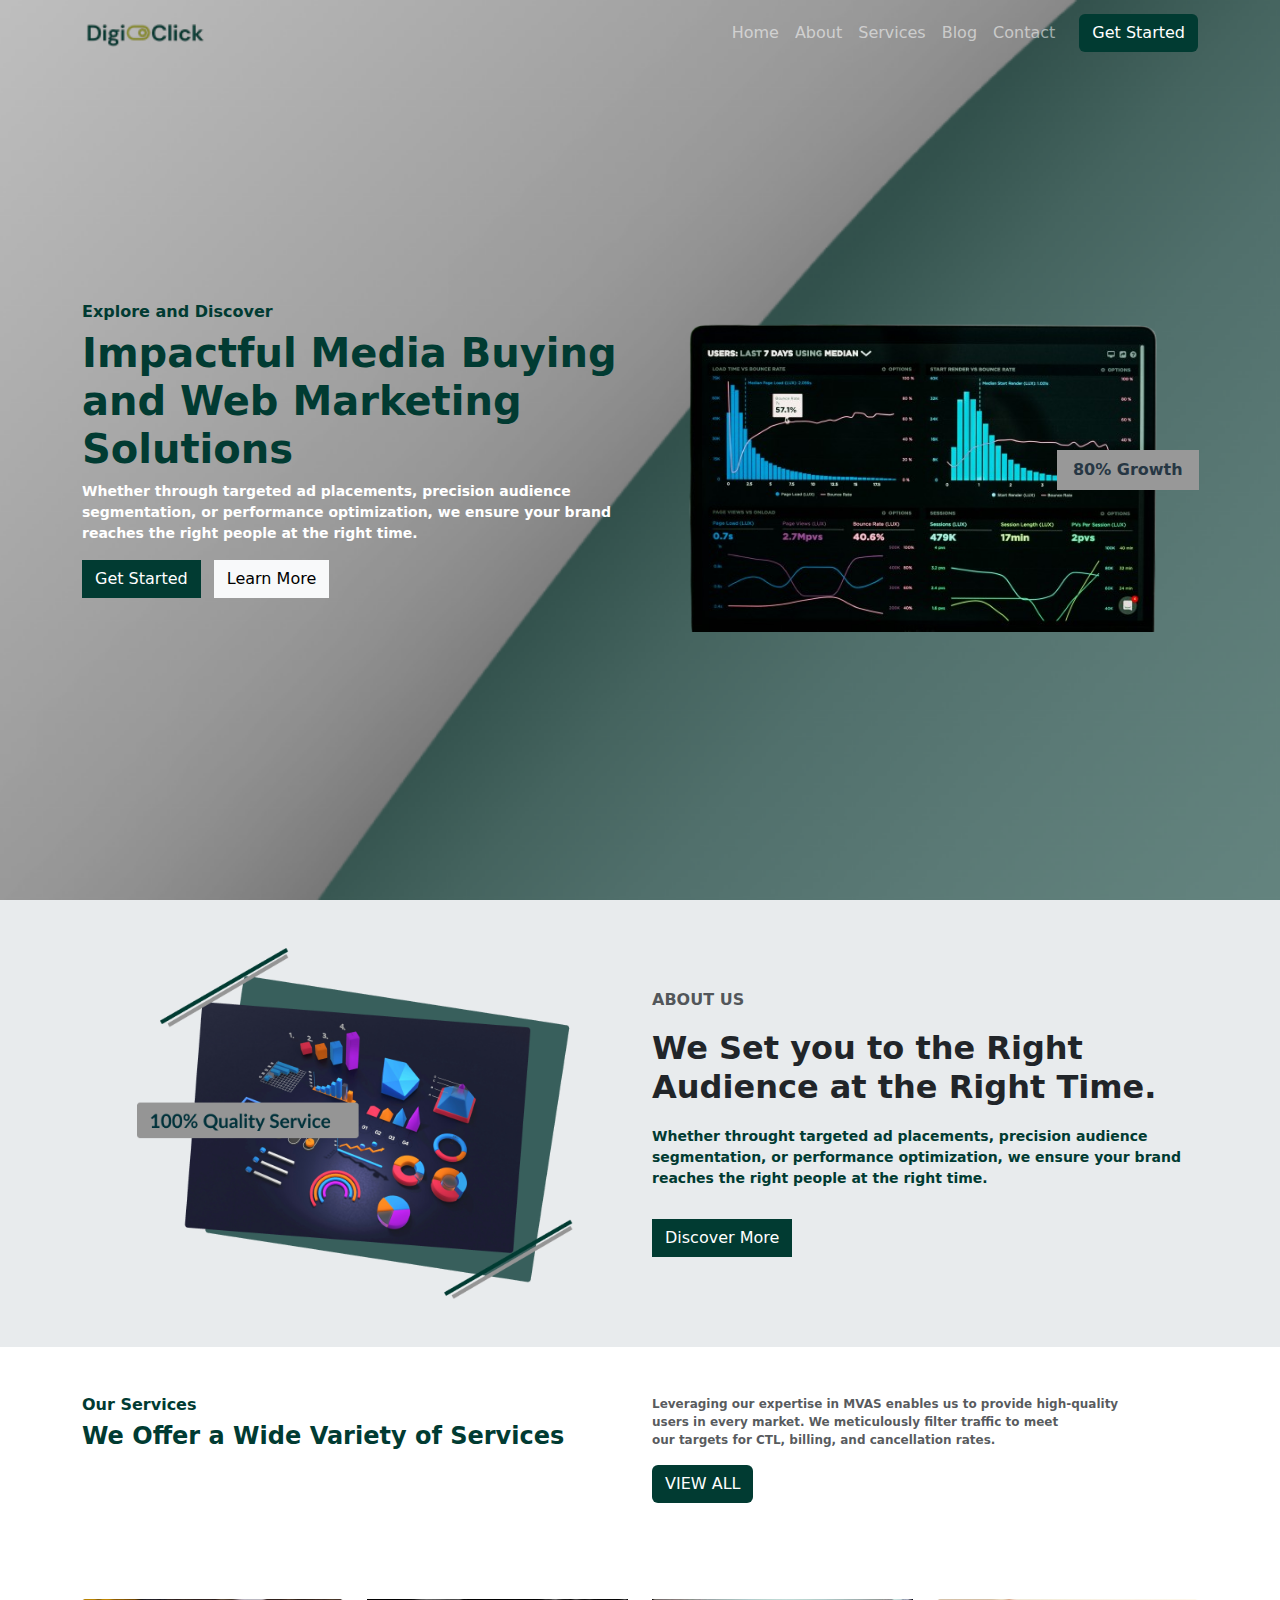
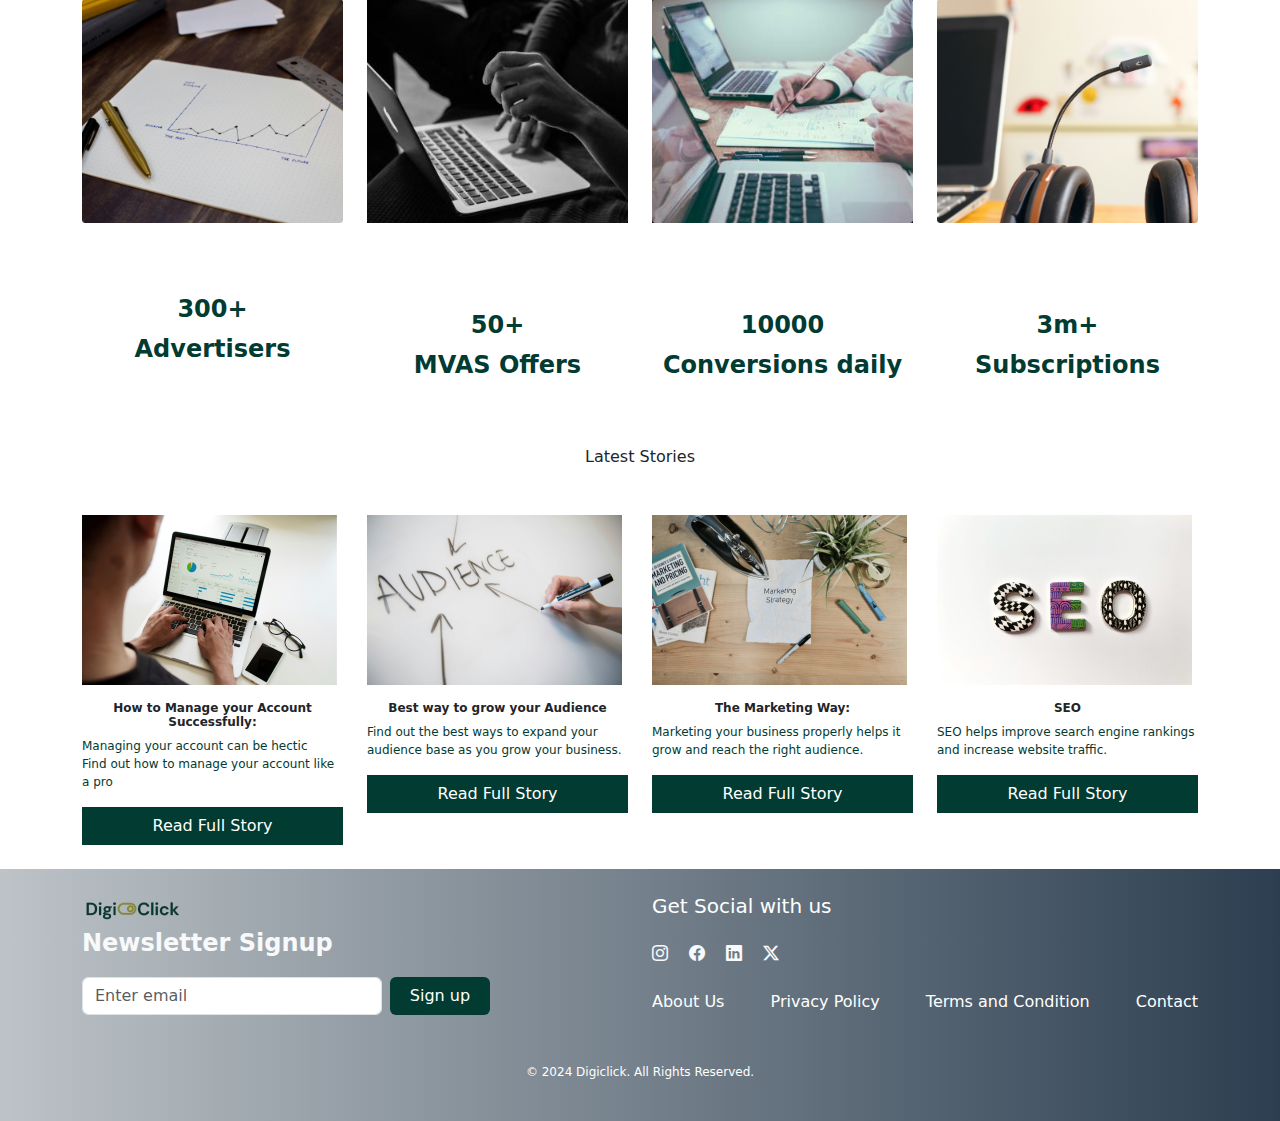
==== index.html @ 86dac4b6 "first commit" ====
<!DOCTYPE html>
<html lang="en">

<head>
    <meta charset="UTF-8">
    <meta name="viewport" content="width=device-width, initial-scale=1.0">
    <link rel="stylesheet" href="https://cdn.jsdelivr.net/npm/bootstrap-icons@1.11.3/font/bootstrap-icons.min.css">
    <link href="https://cdn.jsdelivr.net/npm/bootstrap@5.3.3/dist/css/bootstrap.min.css" rel="stylesheet"
        integrity="sha384-QWTKZyjpPEjISv5WaRU9OFeRpok6YctnYmDr5pNlyT2bRjXh0JMhjY6hW+ALEwIH" crossorigin="anonymous">
    <link rel="stylesheet" href="style.css">
    <title>Digi Click</title>
</head>

<body>

    <!-- NAVBAR -->
    <nav class="navbar navbar-expand-lg navbar-dark" id="navbar">
        <div class="container">
            <a href="" class="navbar-brand">
                <img src="./images/logo.png" alt="logo" height="40">
            </a>
            <button class="navbar-toggler" type="button" data-bs-toggle="collapse" data-bs-target="#navbarNav"
                aria-controls="navbarNav" aria-expanded="false" aria-label="Toggle navigation">
                <span class="navbar-toggler-icon"></span>
            </button>
            <div class="collapse navbar-collapse" id="navbarNav">
                <ul class="navbar-nav ms-auto">
                    <li class="nav-item"><a href="#" class="nav-link">Home</a></li>
                    <li class="nav-item"><a href="#" class="nav-link">About</a></li>
                    <li class="nav-item"><a href="#" class="nav-link">Services</a></li>
                    <li class="nav-item"><a href="#" class="nav-link">Blog</a></li>
                    <li class="nav-item"><a href="#" class="nav-link">Contact</a></li>
                </ul>
                <a href="#" class="btn  ms-lg-3" id="btn-green">Get Started</a>
            </div>
        </div>
    </nav>

    <!-- Hero Section -->
    <header class="hero-section d-flex align-items-center">
        <div class="container text-white">
            <div class="row align-items-center">
                <div class="col-md-6">
                    <h2>Explore and Discover</h2>
                    <h1>Impactful Media Buying and Web Marketing Solutions</h1>
                    <p class="hero-paragraph">Whether through targeted ad placements, precision audience segmentation, or performance
                        optimization, we ensure your brand reaches the right people at the right time.
                    </p>
                    <div class="mt-3">
                        <a href="#" class="btn me-2" id="btn-green">Get Started</a>
                        <a href="#" class="btn btn-light">Learn More</a>
                    </div>
                </div>
                <div class="col-md-6 position-relative">
                    <img src="./images/dashboard.png" alt="Dashboard Image" class="img-fluid">
                    <div class="growth-tag">80% Growth</div>
                </div>
            </div>
        </div>
    </header>

    <section class="quality-section py-5">
        <div class="container">
            <div class="row align-items-center">
                <div class="col-md-6 position-relative text-center">
                    <img src="./images/quality.png" alt="Quality Service Image" class="img-fluid quality-image">
                </div>
                <div class="col-md-6">
                    <h5 class="text-uppercase fw-bold text-muted" id="about-us">ABOUT US</h5>
                    <h2 class="fw-bold" id="about-header">We Set you to the Right Audience at the Right Time.</h2>
                    <p id="about-content">Whether throught targeted ad placements, precision audience segmentation, or performance
                        optimization, we ensure your brand reaches the right people at the right time.
                    </p>
                    <a href="#" class="btn" id="btn-green">Discover More</a>
                </div>
            </div>
        </div>
    </section>

    <section class="container  my-5"  id="service-container">
        <div class="row my-5">
            <div class="col-md-6">
                <h2 class="text-muted" id="services-color">Our Services</h2>
                <h1 class="display-5 fw-bold" id="services-color-h1">We Offer a Wide Variety of Services</h1>
            </div>
            <div class="col-md-6">
                <p class="text-muted" id="font-reduce">
                    Leveraging our expertise in MVAS enables us to provide high-quality<br>users
                    in every market. We meticulously filter traffic to meet<br>our targets for CTL,
                    billing, and cancellation rates.
                </p>
                <button class="btn mb-5" id="btn-green">VIEW ALL</button>
            </div>
        </div>
        
        

        <!-- Services Grid -->
         <div class="row text-center text-container">
            <div class="col-md-3 mb-4">
                <div class="service-card">
                    <img src="./images/mvas.png" alt="MVAS" class="img-fluid service-image">
                    <div class="overlay">
                        <div class="overlay-text">
                            <h4 class="mt-3">MVAS</h4>
                        </div>
                    </div>
                </div>
            </div>
            <div class="col-md-3 mb-4">
                <div class="service-card">
                    <img src="./images/media-buying.jpg" alt="Media Buying" class="img-fluid service-image">
                    <div class="overlay">
                        <div class="overlay-text">
                            <h4 class="mt-3">Media Buying</h4>
                        </div>
                    </div>
                </div>
            </div>
            <div class="col-md-3 mb-4">
                <div class="service-card">
                    <img src="./images/mobile advertising.jpg" alt="Mobile Advertising" class="img-fluid service-image">
                    <div class="overlay">
                        <div class="overlay-text">
                            <h4 class="mt-3">Mobile Advertising</h4>
                        </div>
                    </div>
                </div>
            </div>
            <div class="col-md-3 mb-4">
                <div class="service-card">
                    <img src="./images/telemarketing.png" alt="telemarketing" class="img-fluid service-image" id="image-opacity">
                    <div class="overlay">
                        <div class="overlay-text">
                            <h4 class="mt-3">Marketing</h4>
                        </div>
                    </div>
                </div>
            </div>
         </div>

         <!-- Statistics -->
          <div class="row text-center my-5" id="statistics">
            <div class="col-md-3 mb-3">
                <h2>300+</h2>
                <p>Advertisers</p>
            </div>
            <div class="col-md-3 mt-3">
                <h2>50+</h2>
                <p>MVAS Offers</p>
            </div>
            <div class="col-md-3 mt-3">
                <h2>10000</h2>
                <p>Conversions daily</p>
            </div>
            <div class="col-md-3 mt-3">
                <h2>3m+</h2>
                <p>Subscriptions</p>
            </div>
          </div>
    </section>

    <!-- Latest Stories Section -->
     <section class="container">
        <h3 class="text-center my-5" id="latest-stories">Latest Stories</h3>
        <div class="row">
            <div class="col-md-3 mb-4" id="story-container">
                <img src="./images/human-with-pc.png" alt="Story 1 Image" class="img-fluid story-image">
                <h5 class="mt-3 text-center" id="story-title">How to Manage your Account Successfully:</h5>
                <p id="story-subtitle">
                    Managing your account can be hectic<br>Find out how to manage your account like a pro
                </p>
                <a href="#" class="btn btn-expand" id="btn-green">Read Full Story</a>
            </div>
            <div class="col-md-3 mb-4">
                <img src="./images/audience.png" alt="Story 1 Image" class="img-fluid story-image">
                <h5 class="mt-3 text-center" id="story-title">Best way to grow your Audience</h5>
                <p id="story-subtitle">
                    Find out the best ways to expand your audience base as you
                    grow your business.
                </p>
                <a href="#" class="btn btn-expand" id="btn-green">Read Full Story</a>
            </div>
            <div class="col-md-3 mb-4">
                <img src="./images/pen-paper.png" alt="Story 1 Image" class="img-fluid story-image">
                <h5 class="mt-3 text-center" id="story-title">The Marketing Way:</h5>
                <p id="story-subtitle">
                    Marketing your business properly helps it grow and reach the right
                    audience.
                </p>
                <a href="#" class="btn btn-expand" id="btn-green">Read Full Story</a>
            </div>
            <div class="col-md-3 mb-4">
                <img src="./images/seo.png" alt="Story 1 Image" class="img-fluid story-image">
                <h5 class="mt-3 text-center" id="story-title">SEO</h5>
                <p id="story-subtitle">
                    SEO helps improve search engine rankings and increase website
                    traffic.
                </p>
                <a href="#" class="btn btn-expand" id="btn-green">Read Full Story</a>
            </div>
        </div>
     </section>

     <footer class="footer py-4">
        <div class="container">
            <div class="row justify-content-between align-items-center">
                <!-- Left Section -->
                 <div class="col-md-6 text-md-start text-center nb-3 mb-md-0">
                    <img src="./images/logo.png" alt="logo">
                    <p class="text-light">Newsletter Signup</p>
                    <form class="d-flex">
                        <input type="email" class="form-control me-2" placeholder="Enter email">
                        <button type="submit" class="btn btn-increase" id="btn-green">Sign up</button>
                    </form>
                 </div>

                 <!-- Right section -->
                  <div class="col-md-6  mb-3 mb-md-0">
                    <h5 class="social-text mb-4">Get Social with us</h5>
                    <div>
                        <a href="#" class="text-light me-3"><i class="bi bi-instagram"></i></a>
                        <a href="#" class="text-light me-3"><i class="bi bi-facebook"></i></a>
                        <a href="#" class="text-light me-3"><i class="bi bi-linkedin"></i></a>
                        <a href="#" class="text-light me-3"><i class="bi bi-twitter-x"></i></a>
                    </div>

                    <ul class=" nav justify-content-between mt-4">
                        <!-- <a href="#" class="footer-link">About Us</a> -->
                        <li class="nav-item"><a href="#" class="footer-link ">About Us</a></li>
                        <li class="nav-item"><a href="#" class="footer-link">Privacy Policy</a></li>
                        <li class="nav-item"><a href="#" class="footer-link">Terms and Condition</a></li>
                        <li class="nav-item"><a href="#" class="footer-link">Contact</a></li>

                        <!-- <a href="#" class="footer-link">Privacy Policy</a>
                        <a href="#" class="footer-link">Terms and condition</a>
                        <a href="#" class="footer-link">Contact</a> -->
                    </ul>
                  </div>
            </div>
        </div>
        <p class="text-center d-flex justify-content-center mt-5" id="copyright">© 2024 Digiclick. All Rights Reserved.</p>
     </footer>

    <script src="https://cdn.jsdelivr.net/npm/bootstrap@5.3.3/dist/js/bootstrap.bundle.min.js"
        integrity="sha384-YvpcrYf0tY3lHB60NNkmXc5s9fDVZLESaAA55NDzOxhy9GkcIdslK1eN7N6jIeHz"
        crossorigin="anonymous"></script>

    <script src="main.js"></script>
</body>

</html>
---- style.css ----
/* Navigation styles */
.navbar{
    background-color: none !important;
    position: absolute;
    width: 100%;
    top: 0;
    z-index: 10;
    color: white !important;
}
.bg-dark-expanded{
    background-color: rgba(0, 0, 0, 0.9);
}
/* Hero Section Style */
.hero-section{
    background-image: url(./images/hero-bg-img.png);
    background-size: cover;
    background-repeat: no-repeat;
    height: 100vh;
    display: flex;
    align-items: center;
    padding: 3rem 0;
    color: white;
    position: relative;
    z-index: 1;
}
.hero-section::before{
    content: '';
    position: absolute;
    top: 0;
    height: 0;
    bottom: 0;
    background-color: linear-gradient(135deg, rgba(30, 61, 52, 0.7), rgba(39, 55, 68, 0.7));
}
.hero-section .container{
    position: relative;
    z-index: 2;
}
.hero-section h1{
    font-family: system-ui, -apple-system, BlinkMacSystemFont, 'Segoe UI', Roboto, Oxygen, Ubuntu, Cantarell, 'Open Sans', 'Helvetica Neue', sans-serif;
    font-size: 2.5rem;
    font-weight: bolder;
    color: #013B32;
}
.hero-section h2{
    font-family: system-ui, -apple-system, BlinkMacSystemFont, 'Segoe UI', Roboto, Oxygen, Ubuntu, Cantarell, 'Open Sans', 'Helvetica Neue', sans-serif;
    color: #013B32;
    font-size: 1rem;
    font-weight: bold;
}
.hero-section p{
    font-size: 14px;
    line-height: 1.5;
    font-weight: 700;
}
.hero-paragraph{
    color: white;
}
.growth-tag{
    position: absolute;
    top: 50%;
    right: 2%;
    background-color: #989898;
    color: #273744;
    padding: 0.5rem 1rem;
    font-size: 1rem;
    font-weight: bold;
    /* border-radius: 5px; */
}

#btn-green{
    background-color: #013B32;
    color: white;
}

/* Quality/About us Section */
.quality-section{
    background-color: #E8EBED;
}
.quality-image{
    max-width: 80%;
}
#about-us{
    margin-bottom: 20px ;
    color: #013B32;
    font-size: 16px;
    font-weight: 700px;
}
#about-header{
    margin-bottom: 20px !important;
    font-weight: bolder;

}
#about-content{
    margin-bottom: 30px;
    font-size: 14px;
}
.container .row a{
    /* width: 100% !important; */
    border-radius: 0 !important;
}
#service-container .row .col-md-6 #services-color{
    color: #013B32 !important;
    font-size: 16px;
    font-weight: bold;
}
#service-container .row .col-md-6 #services-color-h1{
    font-size: 24px;
    font-weight: bolder;
    color: #013B32;
}

#font-reduce{
    font-size: 12px;
    font-weight: bold;
}
.service-card{
    position: relative;
    overflow: hidden;
}
.service-image{
    width: 100%;
}
.overlay{
    position: absolute;
    top: 0;
    left: 0;
    width: 100%;
    height: 100%;
    background-color: rgba(0, 0, 0, 0.5);
    display: flex;
    justify-content: center;
    align-items: center;
    opacity: 0;
    transition: opacity 0.3s ease;
}
.overlay-text{
    color: white;
    font-size: 1.25rem;
    font-weight: bold;
}
.service-card:hover .overlay{
    opacity: 1;
}
#statistics .col-md-3 h2,p{
    font-weight: bold;
    color: #013B32;
    font-size: 1.5rem;
}
#latest-stories{
    font-size: 16px;
}
#story-title{
    font-size: 12px;
    font-weight: bold;
}
#story-subtitle{
    font-size: 12px;
    font-weight: normal;
}
.btn-expand{
    width: 100%;
}

footer{
    background: linear-gradient(90deg, #bdc3c7, #2c3e50);

}
input{
    width: 300px !important;
}
.btn-increase{
    width: 100px;
    background-color: #013B32;
}
.social-text{
    color: white;
}
.footer-link{
    color: white !important;
    text-decoration: none;
    padding: 0 10px;
}
.footer-link:nth-child(1){
    padding: 0;
}

footer #copyright{
    font-size: 12px;
    font-weight: normal;
    color: white;
}



@media (max-width: 768px){
    .hero-section{
        padding: 2rem 1rem;
    }
    .hero-section h1{
        font-size: 2rem;
    }
    .growth-tag{
        font-size: 0.9rem;
    }
    .story-image{
        width: 100%;
    }
    .story-container{
        margin: 20px;
    }
    .links{
        margin: 0;
        padding: 0;
    }
}
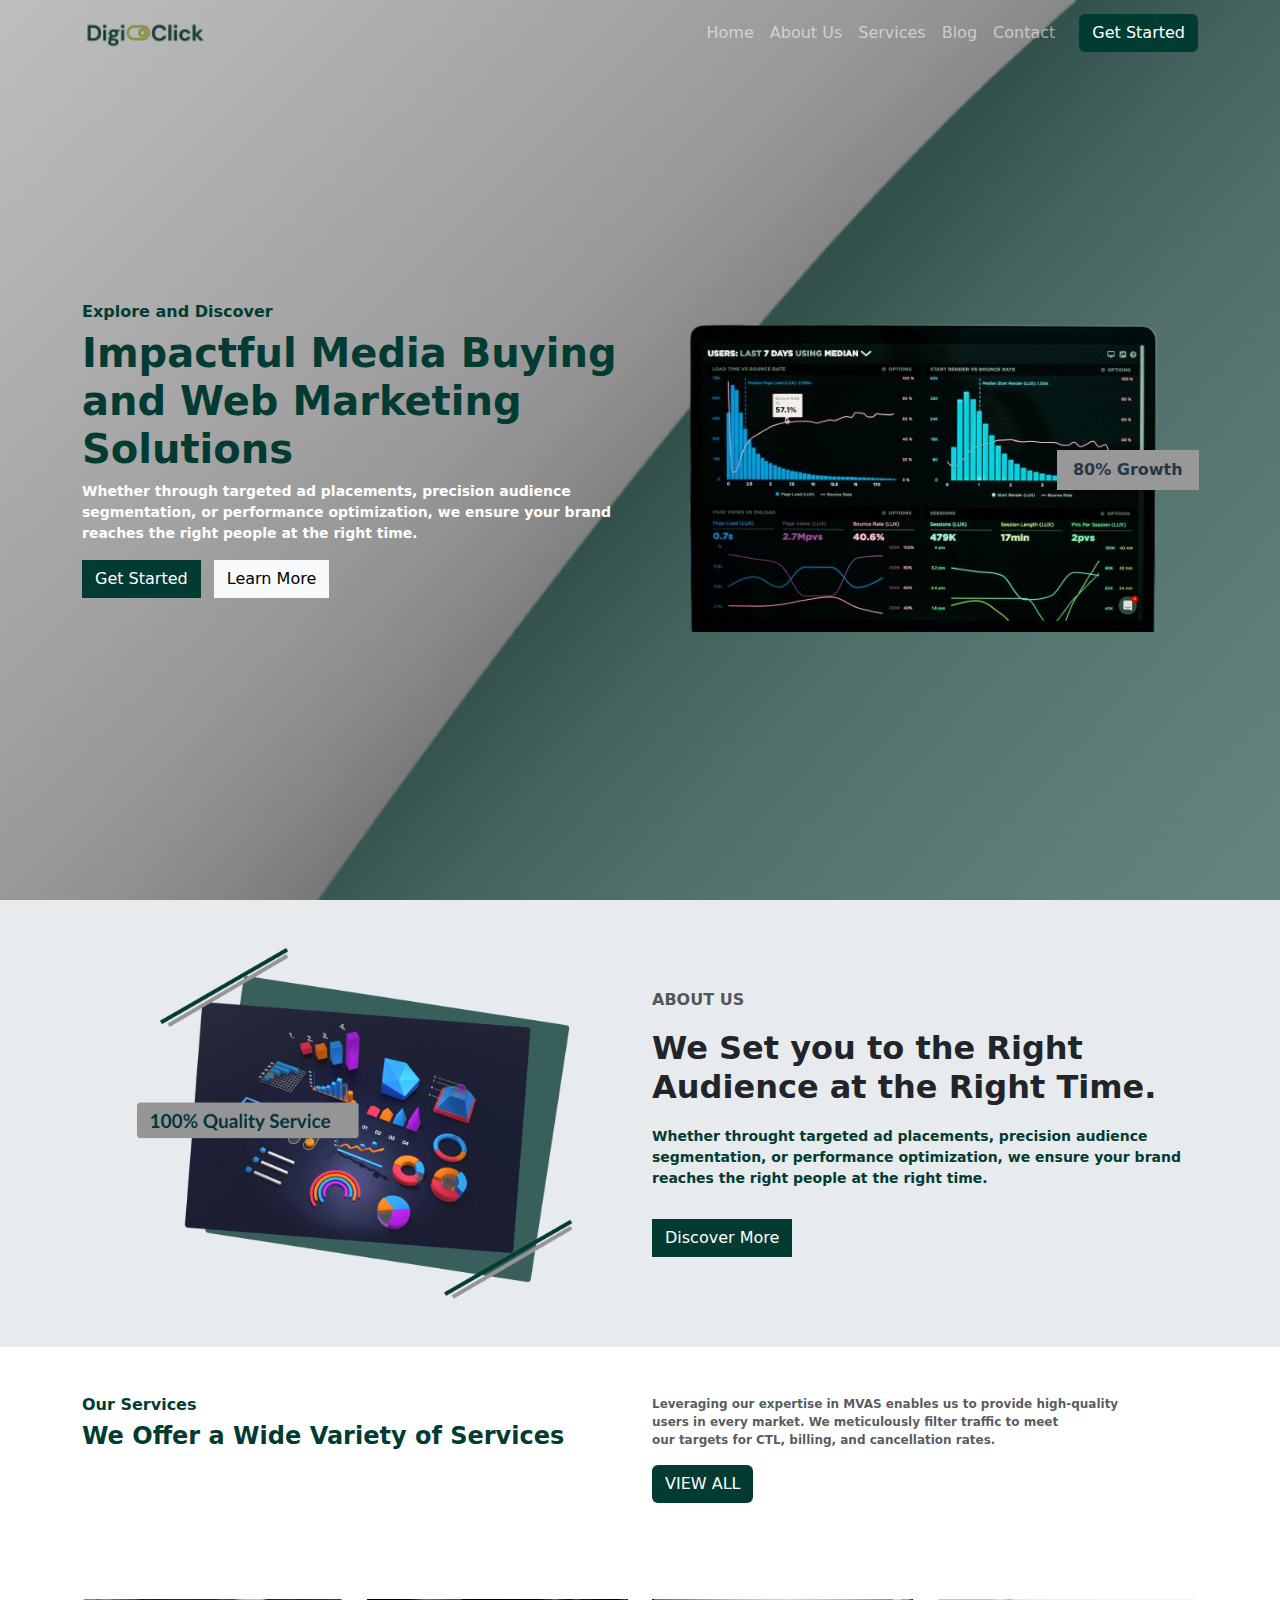
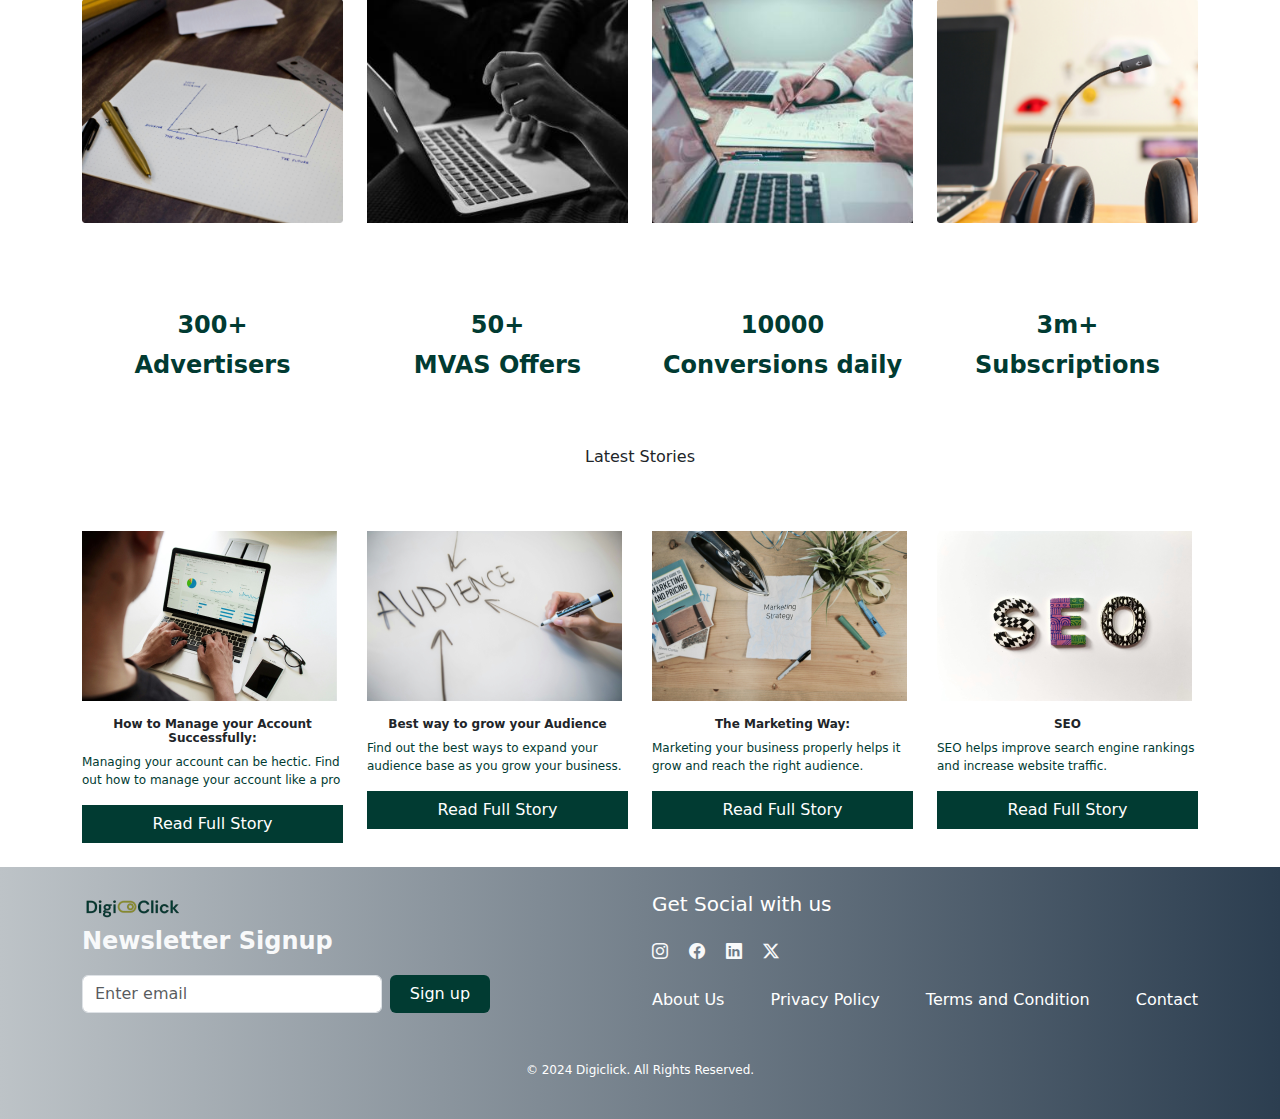
==== commit 93b968b7: "Added new files" ====
--- a/index.html
+++ b/index.html
@@ -25,11 +25,11 @@
             </button>
             <div class="collapse navbar-collapse" id="navbarNav">
                 <ul class="navbar-nav ms-auto">
-                    <li class="nav-item"><a href="#" class="nav-link">Home</a></li>
-                    <li class="nav-item"><a href="#" class="nav-link">About</a></li>
-                    <li class="nav-item"><a href="#" class="nav-link">Services</a></li>
-                    <li class="nav-item"><a href="#" class="nav-link">Blog</a></li>
-                    <li class="nav-item"><a href="#" class="nav-link">Contact</a></li>
+                    <li class="nav-item"><a href="index.html" class="nav-link">Home</a></li>
+                    <li class="nav-item"><a href="./pages/about-us.html" class="nav-link">About Us</a></li>
+                    <li class="nav-item"><a href="./pages/services.html" class="nav-link">Services</a></li>
+                    <li class="nav-item"><a href="./pages/blog.html" class="nav-link">Blog</a></li>
+                    <li class="nav-item"><a href="./pages/contact.html" class="nav-link">Contact</a></li>
                 </ul>
                 <a href="#" class="btn  ms-lg-3" id="btn-green">Get Started</a>
             </div>
@@ -89,7 +89,7 @@
                     in every market. We meticulously filter traffic to meet<br>our targets for CTL,
                     billing, and cancellation rates.
                 </p>
-                <button class="btn mb-5" id="btn-green">VIEW ALL</button>
+                <button class="btn mb-5" id="btn-green" onclick="window.location.href='./pages/services.html'">VIEW ALL</button>
             </div>
         </div>
         
@@ -141,7 +141,7 @@
 
          <!-- Statistics -->
           <div class="row text-center my-5" id="statistics">
-            <div class="col-md-3 mb-3">
+            <div class="col-md-3 mt-3">
                 <h2>300+</h2>
                 <p>Advertisers</p>
             </div>
@@ -164,45 +164,45 @@
      <section class="container">
         <h3 class="text-center my-5" id="latest-stories">Latest Stories</h3>
         <div class="row">
-            <div class="col-md-3 mb-4" id="story-container">
+            <div class="col-md-3 mt-3" id="story-container">
                 <img src="./images/human-with-pc.png" alt="Story 1 Image" class="img-fluid story-image">
                 <h5 class="mt-3 text-center" id="story-title">How to Manage your Account Successfully:</h5>
                 <p id="story-subtitle">
-                    Managing your account can be hectic<br>Find out how to manage your account like a pro
-                </p>
-                <a href="#" class="btn btn-expand" id="btn-green">Read Full Story</a>
-            </div>
-            <div class="col-md-3 mb-4">
+                    Managing your account can be hectic. Find out how to manage your account like a pro
+                </p>
+                <a href="./pages/blog-on-click.html" class="btn btn-expand" id="btn-green">Read Full Story</a>
+            </div>
+            <div class="col-md-3 mt-3">
                 <img src="./images/audience.png" alt="Story 1 Image" class="img-fluid story-image">
                 <h5 class="mt-3 text-center" id="story-title">Best way to grow your Audience</h5>
                 <p id="story-subtitle">
                     Find out the best ways to expand your audience base as you
                     grow your business.
                 </p>
-                <a href="#" class="btn btn-expand" id="btn-green">Read Full Story</a>
-            </div>
-            <div class="col-md-3 mb-4">
+                <a href="./pages/blog-on-click.html" class="btn btn-expand" id="btn-green">Read Full Story</a>
+            </div>
+            <div class="col-md-3 mt-3">
                 <img src="./images/pen-paper.png" alt="Story 1 Image" class="img-fluid story-image">
                 <h5 class="mt-3 text-center" id="story-title">The Marketing Way:</h5>
                 <p id="story-subtitle">
                     Marketing your business properly helps it grow and reach the right
                     audience.
                 </p>
-                <a href="#" class="btn btn-expand" id="btn-green">Read Full Story</a>
-            </div>
-            <div class="col-md-3 mb-4">
+                <a href="./pages/blog-on-click.html" class="btn btn-expand" id="btn-green">Read Full Story</a>
+            </div>
+            <div class="col-md-3 mt-3">
                 <img src="./images/seo.png" alt="Story 1 Image" class="img-fluid story-image">
                 <h5 class="mt-3 text-center" id="story-title">SEO</h5>
                 <p id="story-subtitle">
                     SEO helps improve search engine rankings and increase website
                     traffic.
                 </p>
-                <a href="#" class="btn btn-expand" id="btn-green">Read Full Story</a>
+                <a href="./pages/blog-on-click.html" class="btn btn-expand" id="btn-green">Read Full Story</a>
             </div>
         </div>
      </section>
 
-     <footer class="footer py-4">
+     <footer class="footer py-4 mt-4">
         <div class="container">
             <div class="row justify-content-between align-items-center">
                 <!-- Left Section -->
